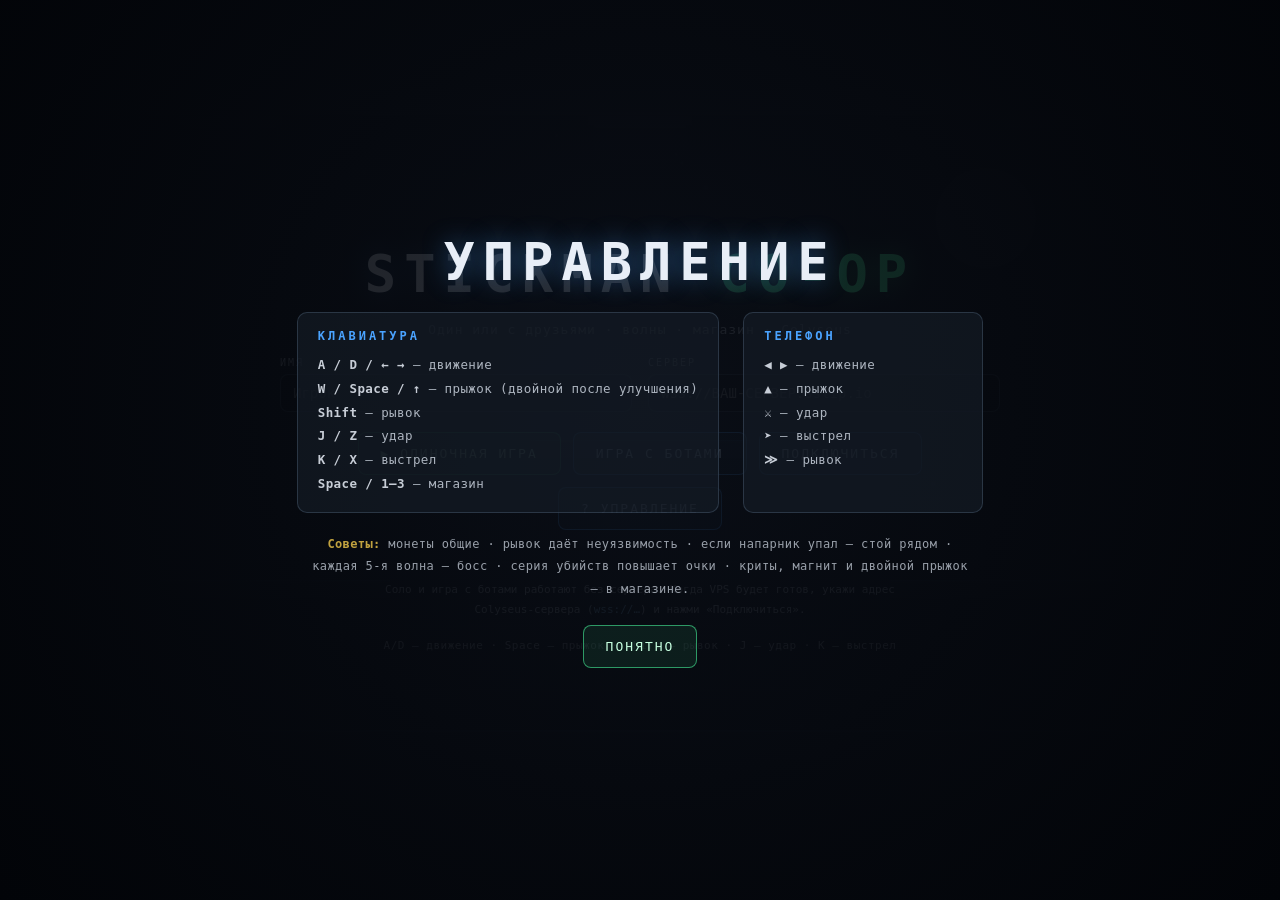
==== client/index.html @ 517a7484 "Solo mode, pause, player-count scaling, bot revive, bugfixes" ====
<!DOCTYPE html>
<html lang="ru">
<head>
<meta charset="utf-8">
<meta name="viewport" content="width=device-width,initial-scale=1,maximum-scale=1,user-scalable=no">
<title>STICKMAN CO-OP · ROGUELIKE</title>
<link rel="icon" href="icon.svg" type="image/svg+xml">
<link rel="stylesheet" href="css/style.css">
</head>
<body>
<canvas id="game"></canvas>

<div id="hud" class="hidden">
  <div class="hud-left">
    <div id="playersHud"></div>
    <div id="levelRow">
      <span class="lvl">LV <b id="lvlNum">1</b></span>
      <div class="xpbar"><i id="xpFill"></i></div>
      <span id="xpNum">0/30</span>
    </div>
  </div>

  <div id="centerHud">
    <div id="waveLbl">ВОЛНА 1</div>
    <div id="comboLbl"></div>
    <div id="enemyLbl">ВРАГОВ 0</div>
  </div>

  <div id="rightHud">
    <div id="coinLbl">◆ 0</div>
    <div id="scoreLbl">★ 0</div>
    <div class="hud-row">
      <button id="pauseBtn" class="hud-btn" type="button" style="display:none" title="Пауза (Esc)">II</button>
      <button id="muteBtn" class="hud-btn" type="button" title="Звук (M)">🔊</button>
      <button id="btnLeave" class="hud-btn" type="button">В МЕНЮ</button>
    </div>
  </div>
</div>

<div id="bossBar" class="hidden">
  <div id="bossLabel">БОСС</div>
  <div class="bossbar"><i id="bossHp"></i></div>
</div>

<div id="menu" class="overlay show">
  <div class="menu-box">
    <h1>STICKMAN <span>CO-OP</span></h1>
    <p class="sub">Один или с друзьями · волны · магазин · Colyseus</p>

    <div class="fields">
      <label>ИМЯ
        <input id="nameInput" maxlength="14" placeholder="Игрок" autocomplete="off">
      </label>
      <label>СЕРВЕР
        <input id="serverInput" placeholder="wss://ВАШ-СЕРВЕР.sslip.io" autocomplete="off" spellcheck="false">
      </label>
    </div>

    <div class="buttons">
      <button id="btnSolo" class="primary" type="button">▶ ОДИНОЧНАЯ ИГРА</button>
      <button id="btnDemo" class="alt" type="button">ИГРА С БОТАМИ</button>
      <button id="btnConnect" class="alt" type="button">ПОДКЛЮЧИТЬСЯ</button>
      <button id="btnHelp" class="alt" type="button">? УПРАВЛЕНИЕ</button>
    </div>

    <div id="menuStatus"></div>

    <div class="note">
      Соло и игра с ботами работают без сервера. Когда VPS будет готов,
      укажи адрес Colyseus-сервера (<b>wss://…</b>) и нажми «Подключиться».
    </div>

    <div class="keys">A/D — движение · Space — прыжок · Shift — рывок · J — удар · K — выстрел</div>
  </div>
</div>

<div id="shop" class="overlay">
  <div class="menu-box">
    <h1>МАГАЗИН</h1>
    <p class="sub">Улучшения между волнами. Монеты общие — тратьте с умом.</p>
    <div id="shopCoins">◆ 0</div>
    <div class="shop-grid" id="shopOffers"></div>
    <div id="shopStatus"></div>
    <div class="buttons">
      <button id="btnShopReady" class="primary" type="button">ГОТОВ [ПРОБЕЛ]</button>
    </div>
  </div>
</div>

<div id="tutorial" class="overlay">
  <div class="menu-box">
    <h1>УПРАВЛЕНИЕ</h1>
    <div class="tut-body">
      <div class="tut-col">
        <h3>КЛАВИАТУРА</h3>
        <div class="row"><b>A / D / ← →</b> — движение</div>
        <div class="row"><b>W / Space / ↑</b> — прыжок (двойной после улучшения)</div>
        <div class="row"><b>Shift</b> — рывок</div>
        <div class="row"><b>J / Z</b> — удар</div>
        <div class="row"><b>K / X</b> — выстрел</div>
        <div class="row"><b>Space / 1–3</b> — магазин</div>
      </div>
      <div class="tut-col">
        <h3>ТЕЛЕФОН</h3>
        <div class="row"><b>◀ ▶</b> — движение</div>
        <div class="row"><b>▲</b> — прыжок</div>
        <div class="row"><b>⚔</b> — удар</div>
        <div class="row"><b>➤</b> — выстрел</div>
        <div class="row"><b>≫</b> — рывок</div>
      </div>
    </div>
    <div class="tut-tips">
      <b>Советы:</b> монеты общие · рывок даёт неуязвимость · если напарник упал — стой рядом ·
      каждая 5-я волна — босс · серия убийств повышает очки · криты, магнит и двойной прыжок — в магазине.
    </div>
    <div class="buttons"><button id="btnTutorialOk" class="primary" type="button">ПОНЯТНО</button></div>
  </div>
</div>

<div id="pause" class="overlay">
  <div class="menu-box">
    <h1>ПАУЗА</h1>
    <p class="sub">Игра приостановлена.</p>
    <div class="buttons">
      <button id="btnResume" class="primary" type="button">ПРОДОЛЖИТЬ</button>
      <button id="btnPauseMenu" class="alt" type="button">В МЕНЮ</button>
    </div>
  </div>
</div>

<div id="gameover" class="overlay">
  <div class="menu-box">
    <h1>ЗАБЕГ ОКОНЧЕН</h1>
    <div id="goStats"></div>
    <div class="buttons">
      <button id="btnRestart" class="primary" type="button">ЗАНОВО</button>
      <button id="btnGoMenu" class="alt" type="button">В МЕНЮ</button>
    </div>
  </div>
</div>

<div id="touchControls" class="hidden">
  <div class="tc-left">
    <button class="tc-btn tc-jump" data-act="jump" type="button"><span class="tc-icon">▲</span></button>
    <div class="tc-move">
      <button class="tc-btn" data-act="left" type="button"><span class="tc-icon">◀</span></button>
      <button class="tc-btn" data-act="right" type="button"><span class="tc-icon">▶</span></button>
    </div>
  </div>
  <div class="tc-right">
    <button class="tc-btn tc-atk" data-act="attack" type="button"><span class="tc-icon">⚔</span><span class="tc-label">УДАР</span></button>
    <button class="tc-btn tc-shoot" data-act="shoot" type="button"><span class="tc-icon">➤</span><span class="tc-label">ВЫСТРЕЛ</span></button>
    <button class="tc-btn tc-dash" data-act="dash" type="button"><span class="tc-icon">≫</span><span class="tc-label">РЫВОК</span></button>
  </div>
</div>

<script src="vendor/colyseus.js"></script>
<script src="js/config.js"></script>
<script type="module" src="js/main.js"></script>
</body>
</html>
---- client/css/style.css ----
* { margin: 0; padding: 0; box-sizing: border-box; }

html, body {
  width: 100%;
  height: 100%;
  overflow: hidden;
  background: #05070b;
  font-family: ui-monospace, SFMono-Regular, Menlo, Consolas, monospace;
  color: #c9d1dc;
  user-select: none;
  -webkit-user-select: none;
  -webkit-touch-callout: none;
}

#game {
  position: fixed;
  inset: 0;
  display: block;
  width: 100%;
  height: 100%;
  touch-action: none;
}

.hidden { display: none !important; }

/* ---------- overlays ---------- */

.overlay {
  position: fixed;
  inset: 0;
  display: flex;
  align-items: center;
  justify-content: center;
  padding: 24px;
  background: radial-gradient(circle at 50% 45%, rgba(10, 14, 22, .84), rgba(2, 4, 8, .96));
  opacity: 0;
  pointer-events: none;
  transition: opacity .25s ease;
  z-index: 50;
  overflow-y: auto;
}
.overlay.show { opacity: 1; pointer-events: auto; }

.menu-box {
  width: min(720px, 100%);
  display: flex;
  flex-direction: column;
  align-items: center;
  gap: 16px;
  text-align: center;
  padding: 10px 0;
}

h1 {
  font-size: clamp(28px, 5vw, 52px);
  letter-spacing: 8px;
  color: #e8eef7;
  text-shadow: 0 0 26px rgba(74, 163, 255, .45);
  font-weight: 800;
}
h1 span { color: #4affa0; text-shadow: 0 0 26px rgba(74, 255, 160, .5); }

.sub {
  font-size: 13px;
  letter-spacing: 1px;
  opacity: .65;
  line-height: 1.6;
}

.fields {
  display: flex;
  gap: 16px;
  flex-wrap: wrap;
  justify-content: center;
  width: 100%;
}
.fields label {
  display: flex;
  flex-direction: column;
  gap: 6px;
  align-items: flex-start;
  font-size: 10px;
  letter-spacing: 2px;
  opacity: .7;
  flex: 1;
  min-width: 220px;
}
.fields input {
  width: 100%;
  background: rgba(0, 0, 0, .5);
  border: 1px solid rgba(120, 150, 180, .35);
  border-radius: 8px;
  color: #e8eef7;
  font-family: inherit;
  font-size: 14px;
  padding: 10px 12px;
  outline: none;
}
.fields input:focus {
  border-color: rgba(74, 163, 255, .7);
  box-shadow: 0 0 14px rgba(74, 163, 255, .2);
}

.buttons {
  display: flex;
  gap: 12px;
  flex-wrap: wrap;
  justify-content: center;
  margin-top: 4px;
}

button {
  font-family: inherit;
  font-size: 13px;
  letter-spacing: 2px;
  text-transform: uppercase;
  padding: 13px 22px;
  border-radius: 8px;
  cursor: pointer;
  transition: .18s;
  color: #c6ffe0;
  background: rgba(74, 255, 160, .08);
  border: 1px solid rgba(74, 255, 160, .55);
}
button:hover {
  background: rgba(74, 255, 160, .18);
  box-shadow: 0 0 22px rgba(74, 255, 160, .3);
}
button.alt {
  color: #cfe6ff;
  border-color: rgba(74, 163, 255, .55);
  background: rgba(74, 163, 255, .08);
}
button.alt:hover {
  background: rgba(74, 163, 255, .18);
  box-shadow: 0 0 22px rgba(74, 163, 255, .3);
}

#menuStatus {
  min-height: 18px;
  font-size: 12px;
  letter-spacing: .5px;
  line-height: 1.6;
  opacity: .85;
}
#menuStatus.err { color: #ff8a8a; }
#menuStatus.warn { color: #ffd54f; }
#menuStatus.ok { color: #4affa0; }

.note {
  font-size: 11px;
  line-height: 1.8;
  opacity: .55;
  max-width: 560px;
}
.note b { color: #8fd0ff; font-weight: 400; }

.keys {
  font-size: 11px;
  letter-spacing: .5px;
  opacity: .5;
  line-height: 1.8;
  max-width: 560px;
}

/* ---------- HUD ---------- */

#hud {
  position: fixed;
  top: 0;
  left: 0;
  right: 0;
  display: flex;
  justify-content: space-between;
  align-items: flex-start;
  gap: 12px;
  padding: 12px 16px;
  z-index: 30;
  pointer-events: none;
  text-shadow: 0 0 10px rgba(0, 0, 0, .9);
}

#playersHud {
  display: flex;
  flex-direction: column;
  gap: 4px;
  max-width: 360px;
  max-height: 46vh;
  overflow: hidden;
}

.prow {
  display: flex;
  align-items: center;
  gap: 8px;
  padding: 4px 8px;
  border-radius: 6px;
  background: rgba(10, 15, 22, .62);
  border: 1px solid rgba(120, 150, 180, .18);
  backdrop-filter: blur(4px);
  -webkit-backdrop-filter: blur(4px);
  font-size: 11px;
  min-width: 220px;
}
.prow.dead { opacity: .45; }

.pdot { width: 8px; height: 8px; border-radius: 50%; flex: 0 0 8px; }
.pinfo { flex: 1; min-width: 0; }
.pname {
  display: flex;
  align-items: center;
  gap: 6px;
  font-size: 10px;
  letter-spacing: .5px;
  color: #dce8f5;
  white-space: nowrap;
  overflow: hidden;
  text-overflow: ellipsis;
}
.ptag { font-size: 8px; letter-spacing: 1px; color: #4affa0; opacity: .9; }
.prow.dead .ptag { color: #ff7a7a; }

.pbar {
  height: 4px;
  border-radius: 2px;
  background: rgba(255, 255, 255, .08);
  overflow: hidden;
  margin-top: 3px;
}
.pbar i {
  display: block;
  height: 100%;
  width: 100%;
  transition: width .08s linear;
}

.php { font-size: 9px; opacity: .65; min-width: 48px; text-align: right; }

#centerHud { text-align: center; padding-top: 2px; }
#waveLbl { font-size: 13px; letter-spacing: 3px; opacity: .85; }
#enemyLbl {
  font-size: 10px;
  letter-spacing: 2px;
  color: #ff8a8a;
  opacity: .85;
  min-height: 13px;
}

#rightHud {
  text-align: right;
  display: flex;
  flex-direction: column;
  gap: 6px;
  align-items: flex-end;
}
.hud-row { display: flex; gap: 6px; align-items: center; margin-top: 2px; }
#scoreLbl { font-size: 12px; letter-spacing: 1px; opacity: .9; color: #ffd54f; }

.hud-btn {
  pointer-events: auto;
  font-size: 10px;
  letter-spacing: 1px;
  padding: 6px 10px;
  border-radius: 6px;
  background: rgba(20, 28, 38, .65);
  border: 1px solid rgba(120, 150, 180, .3);
  color: #c9d1dc;
}
.hud-btn:hover { border-color: rgba(74, 163, 255, .6); color: #fff; }

/* ---------- game over ---------- */

#gameover {
  background: radial-gradient(circle at 50% 45%, rgba(30, 8, 12, .9), rgba(2, 3, 4, .97));
}
#gameover h1 {
  color: #ffb4b4;
  text-shadow: 0 0 26px rgba(255, 80, 80, .5);
}

#goStats {
  display: flex;
  flex-direction: column;
  gap: 8px;
  min-width: 280px;
  padding: 16px 22px;
  background: rgba(15, 22, 32, .8);
  border: 1px solid rgba(120, 150, 180, .3);
  border-radius: 10px;
}
.go-row {
  display: flex;
  justify-content: space-between;
  gap: 30px;
  font-size: 13px;
  letter-spacing: 1px;
}
.go-row span { opacity: .65; }
.go-row b { color: #e8eef7; }

/* ---------- HUD v2 (как в предыдущей версии) ---------- */

.hud-left {
  display: flex;
  flex-direction: column;
  gap: 6px;
  max-width: 360px;
}

#levelRow {
  display: flex;
  align-items: center;
  gap: 8px;
  font-size: 10px;
  letter-spacing: 1px;
  opacity: .8;
  padding: 2px 8px;
}
#levelRow .lvl { opacity: .65; }
#levelRow b { color: #e8eef7; font-weight: 400; }
.xpbar {
  width: 130px;
  height: 6px;
  border-radius: 3px;
  background: rgba(255, 255, 255, .08);
  overflow: hidden;
  border: 1px solid rgba(160, 180, 200, .16);
}
#xpFill {
  display: block;
  height: 100%;
  width: 0;
  background: linear-gradient(90deg, #7a5bcc, #b79cff);
  box-shadow: 0 0 10px rgba(183, 156, 255, .4);
  transition: width .12s linear;
}
#xpNum { font-size: 9px; opacity: .6; }

#comboLbl {
  font-size: 12px;
  letter-spacing: 2px;
  color: #ffd54f;
  min-height: 14px;
  text-shadow: 0 0 12px rgba(255, 213, 79, .5);
}
#coinLbl { font-size: 12px; color: #e8c15a; letter-spacing: 1px; }
#scoreLbl { font-size: 12px; color: #e8eef7; letter-spacing: 1px; opacity: .9; }

.prow.downed { opacity: .65; }
.prow.downed .ptag { color: #ffd54f; }

#bossBar {
  position: fixed;
  top: 96px;
  left: 50%;
  transform: translateX(-50%);
  width: min(500px, 80vw);
  text-align: center;
  pointer-events: none;
  z-index: 45;
}
#bossLabel {
  font-size: 12px;
  letter-spacing: 5px;
  color: #ff6b6b;
  margin-bottom: 5px;
  text-shadow: 0 0 12px rgba(255, 80, 80, .9);
  font-weight: bold;
}
.bossbar {
  width: 100%;
  height: 14px;
  border-radius: 3px;
  border: 1px solid rgba(255, 80, 80, .5);
  background: rgba(0, 0, 0, .6);
  overflow: hidden;
}
#bossHp {
  display: block;
  height: 100%;
  width: 100%;
  background: linear-gradient(90deg, #8b1a1a, #ff3030);
  box-shadow: 0 0 15px rgba(255, 50, 50, .6);
  transition: width .12s linear;
}

/* ---------- shop ---------- */

#shopCoins {
  font-size: 24px;
  color: #e8c15a;
  letter-spacing: 2px;
  margin: 2px 0;
  font-weight: bold;
}
.shop-grid {
  display: flex;
  gap: 14px;
  flex-wrap: wrap;
  justify-content: center;
  margin: 8px 0;
  max-width: 900px;
}
.shop-card {
  width: 230px;
  padding: 14px;
  border-radius: 10px;
  background: rgba(20, 28, 38, .85);
  border: 1px solid rgba(120, 150, 180, .3);
  display: flex;
  flex-direction: column;
  gap: 6px;
  align-items: center;
  transition: .18s;
}
.shop-card.rarity-common { border-color: rgba(170, 170, 170, .4); }
.shop-card.rarity-uncommon { border-color: rgba(74, 255, 160, .55); box-shadow: 0 0 16px rgba(74, 255, 160, .15); }
.shop-card.rarity-rare { border-color: rgba(74, 163, 255, .65); box-shadow: 0 0 20px rgba(74, 163, 255, .22); }
.shop-card.rarity-legendary { border-color: rgba(255, 213, 79, .75); box-shadow: 0 0 26px rgba(255, 213, 79, .3); }
.shop-card.purchased { opacity: .5; }
.shop-card .srarity { font-size: 9px; letter-spacing: 3px; font-weight: bold; text-transform: uppercase; }
.shop-card .sname { font-size: 14px; letter-spacing: 1px; color: #e8eef7; font-weight: bold; text-align: center; }
.shop-card .slevel { font-size: 10px; letter-spacing: 2px; opacity: .55; }
.shop-card .scost { font-size: 16px; color: #e8c15a; font-weight: bold; letter-spacing: 1px; }
.shop-card .scost.affordable { color: #f0d27a; text-shadow: 0 0 10px rgba(240, 210, 122, .5); }
.shop-card button {
  width: 100%;
  padding: 8px 10px;
  font-size: 10px;
  letter-spacing: 2px;
  margin-top: 4px;
  border-radius: 6px;
}
.shop-card button:disabled { opacity: .4; cursor: not-allowed; box-shadow: none; }
#shopStatus { font-size: 12px; opacity: .75; letter-spacing: .5px; min-height: 18px; }
#shopStatus.ok { color: #4affa0; }

/* ---------- tutorial ---------- */

.tut-body {
  display: flex;
  gap: 24px;
  flex-wrap: wrap;
  justify-content: center;
  max-width: 760px;
  margin-top: 4px;
}
.tut-col {
  background: rgba(20, 28, 38, .7);
  border: 1px solid rgba(120, 150, 180, .25);
  border-radius: 10px;
  padding: 16px 20px;
  min-width: 240px;
  text-align: left;
}
.tut-col h3 {
  font-size: 12px;
  letter-spacing: 3px;
  color: #4aa3ff;
  margin-bottom: 10px;
  font-weight: bold;
}
.tut-col .row {
  font-size: 12.5px;
  line-height: 1.9;
  letter-spacing: .4px;
  opacity: .85;
}
.tut-col .row b { color: #e8eef7; font-weight: 600; }
.tut-tips {
  font-size: 12px;
  line-height: 1.9;
  opacity: .75;
  max-width: 660px;
  margin: 4px 0;
  letter-spacing: .4px;
}
.tut-tips b { color: #ffd54f; }

/* ---------- result ---------- */

.go-row.best {
  border-top: 1px solid rgba(120, 150, 180, .3);
  padding-top: 10px;
  margin-top: 8px;
}
.go-row.best b { color: #ffd54f; }

/* ---------- touch controls ---------- */

#touchControls {
  position: fixed;
  inset: 0;
  pointer-events: none;
  z-index: 40;
}
#touchControls .tc-left,
#touchControls .tc-right {
  position: absolute;
  bottom: clamp(14px, 3vmin, 28px);
  display: flex;
  flex-direction: column;
  gap: 10px;
  align-items: center;
}
#touchControls .tc-left { left: clamp(14px, 3vmin, 28px); }
#touchControls .tc-right {
  right: clamp(14px, 3vmin, 28px);
  flex-direction: row;
  align-items: flex-end;
}
.tc-move { display: flex; gap: 10px; }
.tc-btn {
  pointer-events: auto;
  width: clamp(60px, 11vmin, 78px);
  height: clamp(60px, 11vmin, 78px);
  border-radius: 50%;
  border: 2px solid rgba(160, 200, 240, .5);
  background: rgba(20, 28, 38, .6);
  color: #d8ecff;
  font-family: inherit;
  display: flex;
  flex-direction: column;
  align-items: center;
  justify-content: center;
  gap: 1px;
  cursor: pointer;
  user-select: none;
  -webkit-user-select: none;
  -webkit-tap-highlight-color: transparent;
  touch-action: none;
  -webkit-touch-callout: none;
  backdrop-filter: blur(6px);
  -webkit-backdrop-filter: blur(6px);
  transition: transform .06s ease, background .08s ease, border-color .08s ease;
  box-shadow: 0 2px 10px rgba(0, 0, 0, .4);
}
.tc-btn .tc-icon { font-size: clamp(18px, 3.6vmin, 26px); line-height: 1; }
.tc-btn .tc-label { font-size: clamp(7px, 1.3vmin, 9px); letter-spacing: 1px; opacity: .75; }
.tc-btn:active, .tc-btn.pressed {
  background: rgba(74, 163, 255, .4);
  border-color: rgba(140, 200, 255, .95);
  transform: scale(.9);
}
.tc-jump { border-color: rgba(74, 255, 160, .6); color: #c6ffe0; }
.tc-jump:active, .tc-jump.pressed { background: rgba(74, 255, 160, .4); }
.tc-atk { border-color: rgba(255, 120, 120, .55); color: #ffd0d0; }
.tc-atk:active, .tc-atk.pressed { background: rgba(255, 80, 80, .35); }
.tc-shoot { border-color: rgba(180, 150, 255, .55); color: #e0d0ff; }
.tc-shoot:active, .tc-shoot.pressed { background: rgba(160, 130, 255, .35); }
.tc-dash { border-color: rgba(255, 220, 120, .55); color: #fff0c0; }
.tc-dash:active, .tc-dash.pressed { background: rgba(255, 200, 80, .35); }

/* ---------- mobile ---------- */

@media (max-width: 640px) {
  h1 { letter-spacing: 4px; }
  .fields { flex-direction: column; }
  .fields label { min-width: 0; }
  #playersHud { max-width: 48vw; }
  .prow { min-width: 0; font-size: 10px; }
  .php { display: none; }
  .keys { display: none; }
}
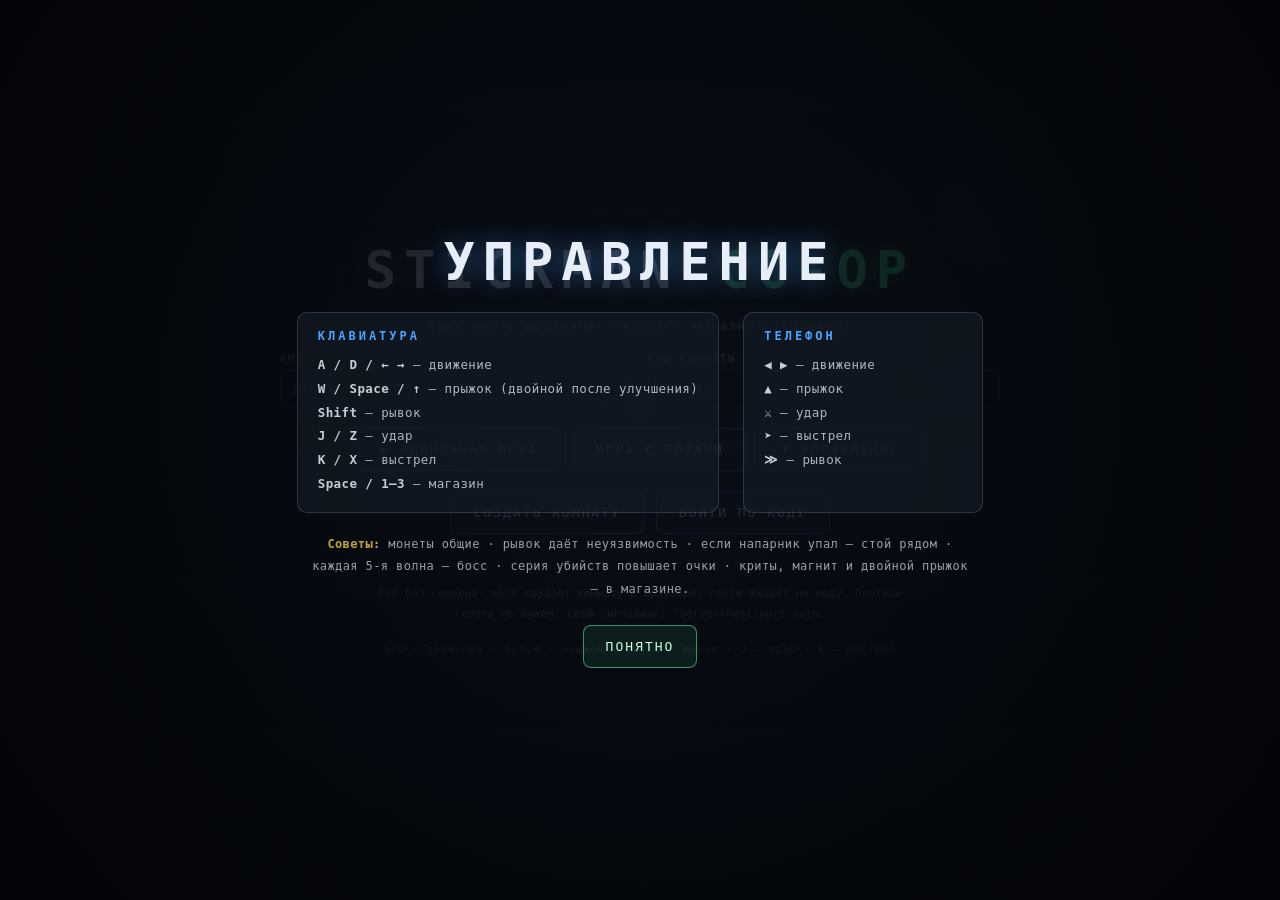
==== commit 55dc0b70: "P2P co-op without server: rooms, host-authoritative snapshots, solo/pause" ====
--- a/client/index.html
+++ b/client/index.html
@@ -51,26 +51,48 @@
       <label>ИМЯ
         <input id="nameInput" maxlength="14" placeholder="Игрок" autocomplete="off">
       </label>
-      <label>СЕРВЕР
-        <input id="serverInput" placeholder="wss://ВАШ-СЕРВЕР.sslip.io" autocomplete="off" spellcheck="false">
+      <label>КОД КОМНАТЫ
+        <input id="codeInput" placeholder="XXXXXX" maxlength="6" autocomplete="off" spellcheck="false" style="text-transform:uppercase">
       </label>
     </div>
 
     <div class="buttons">
       <button id="btnSolo" class="primary" type="button">▶ ОДИНОЧНАЯ ИГРА</button>
       <button id="btnDemo" class="alt" type="button">ИГРА С БОТАМИ</button>
-      <button id="btnConnect" class="alt" type="button">ПОДКЛЮЧИТЬСЯ</button>
       <button id="btnHelp" class="alt" type="button">? УПРАВЛЕНИЕ</button>
+    </div>
+
+    <div class="buttons">
+      <button id="btnCreate" class="alt" type="button">СОЗДАТЬ КОМНАТУ</button>
+      <button id="btnJoin" class="alt" type="button">ВОЙТИ ПО КОДУ</button>
     </div>
 
     <div id="menuStatus"></div>
 
     <div class="note">
-      Соло и игра с ботами работают без сервера. Когда VPS будет готов,
-      укажи адрес Colyseus-сервера (<b>wss://…</b>) и нажми «Подключиться».
+      P2P без сервера: хост создаёт комнату в браузере, гости входят по коду.
+      Платный сервер не нужен. Свой сигналинг: <b>?server=host:port:path</b>.
     </div>
 
     <div class="keys">A/D — движение · Space — прыжок · Shift — рывок · J — удар · K — выстрел</div>
+  </div>
+</div>
+
+<div id="lobby" class="overlay">
+  <div class="menu-box">
+    <h1>КОМНАТА</h1>
+    <p class="sub">Передай другу код или ссылку:</p>
+    <div class="code" id="roomCode">------</div>
+    <div class="buttons">
+      <button id="btnCopyCode" class="alt" type="button">КОПИРОВАТЬ КОД</button>
+      <button id="btnCopyLink" class="alt" type="button">КОПИРОВАТЬ ССЫЛКУ</button>
+    </div>
+    <div id="lobbyPlayers" class="lobby-players"></div>
+    <div id="lobbyStatus"></div>
+    <div class="buttons">
+      <button id="btnStart" class="primary" type="button">НАЧАТЬ</button>
+      <button id="btnLobbyLeave" class="alt" type="button">ВЫЙТИ</button>
+    </div>
   </div>
 </div>
 
@@ -154,7 +176,7 @@
   </div>
 </div>
 
-<script src="vendor/colyseus.js"></script>
+<script src="vendor/peerjs.min.js"></script>
 <script src="js/config.js"></script>
 <script type="module" src="js/main.js"></script>
 </body>
--- a/client/css/style.css
+++ b/client/css/style.css
@@ -384,6 +384,40 @@
   transition: width .12s linear;
 }
 
+/* ---------- lobby / p2p ---------- */
+
+.code {
+  font-size: 30px;
+  font-weight: bold;
+  letter-spacing: 8px;
+  color: #ffd54f;
+  user-select: all;
+  font-family: ui-monospace, monospace;
+}
+.lobby-players {
+  display: flex;
+  flex-direction: column;
+  gap: 6px;
+  width: 100%;
+  max-width: 420px;
+  min-width: 280px;
+}
+.lobby-player {
+  display: flex;
+  align-items: center;
+  gap: 8px;
+  padding: 6px 10px;
+  border-radius: 7px;
+  background: rgba(20, 28, 38, .7);
+  border: 1px solid rgba(120, 150, 180, .25);
+  font-size: 12px;
+  letter-spacing: .5px;
+  text-align: left;
+}
+.lobby-player b { font-weight: 400; color: #e8eef7; }
+#lobbyStatus { font-size: 12px; opacity: .75; min-height: 18px; letter-spacing: .5px; }
+#lobbyStatus.warn { color: #ffd54f; opacity: 1; }
+
 /* ---------- shop ---------- */
 
 #shopCoins {
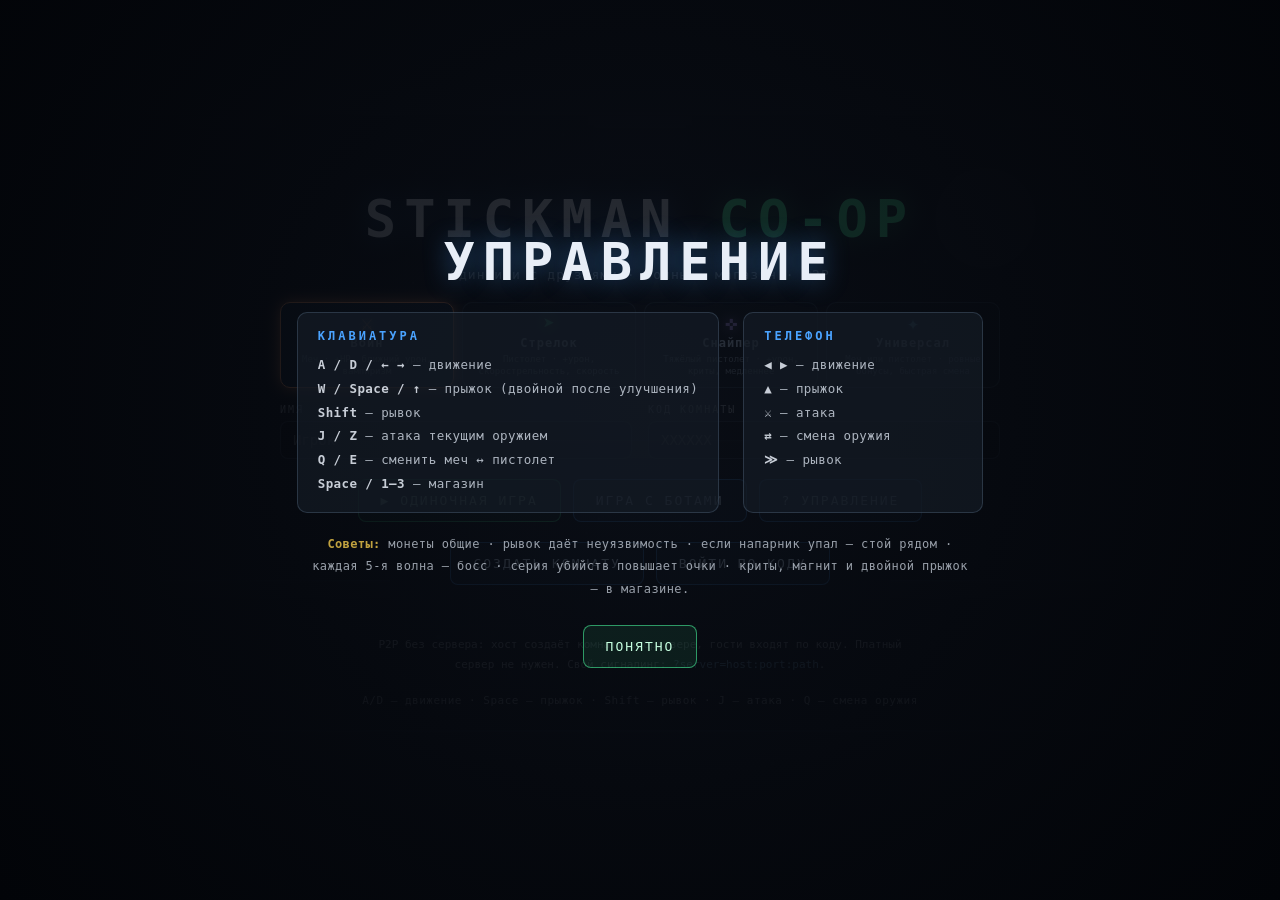
==== commit aad81494: "Add class selection and single-weapon combat with Q swap" ====
--- a/client/index.html
+++ b/client/index.html
@@ -22,6 +22,7 @@
 
   <div id="centerHud">
     <div id="waveLbl">ВОЛНА 1</div>
+    <div id="weaponLbl">⚔ МЕЧ · Q</div>
     <div id="comboLbl"></div>
     <div id="enemyLbl">ВРАГОВ 0</div>
   </div>
@@ -45,7 +46,9 @@
 <div id="menu" class="overlay show">
   <div class="menu-box">
     <h1>STICKMAN <span>CO-OP</span></h1>
-    <p class="sub">Один или с друзьями · волны · магазин · Colyseus</p>
+    <p class="sub">Один или с друзьями · волны · магазин · P2P</p>
+
+    <div class="class-picker" id="classPicker"></div>
 
     <div class="fields">
       <label>ИМЯ
@@ -74,7 +77,7 @@
       Платный сервер не нужен. Свой сигналинг: <b>?server=host:port:path</b>.
     </div>
 
-    <div class="keys">A/D — движение · Space — прыжок · Shift — рывок · J — удар · K — выстрел</div>
+    <div class="keys">A/D — движение · Space — прыжок · Shift — рывок · J — атака · Q — смена оружия</div>
   </div>
 </div>
 
@@ -118,16 +121,16 @@
         <div class="row"><b>A / D / ← →</b> — движение</div>
         <div class="row"><b>W / Space / ↑</b> — прыжок (двойной после улучшения)</div>
         <div class="row"><b>Shift</b> — рывок</div>
-        <div class="row"><b>J / Z</b> — удар</div>
-        <div class="row"><b>K / X</b> — выстрел</div>
+        <div class="row"><b>J / Z</b> — атака текущим оружием</div>
+        <div class="row"><b>Q / E</b> — сменить меч ↔ пистолет</div>
         <div class="row"><b>Space / 1–3</b> — магазин</div>
       </div>
       <div class="tut-col">
         <h3>ТЕЛЕФОН</h3>
         <div class="row"><b>◀ ▶</b> — движение</div>
         <div class="row"><b>▲</b> — прыжок</div>
-        <div class="row"><b>⚔</b> — удар</div>
-        <div class="row"><b>➤</b> — выстрел</div>
+        <div class="row"><b>⚔</b> — атака</div>
+        <div class="row"><b>⇄</b> — смена оружия</div>
         <div class="row"><b>≫</b> — рывок</div>
       </div>
     </div>
@@ -170,8 +173,8 @@
     </div>
   </div>
   <div class="tc-right">
-    <button class="tc-btn tc-atk" data-act="attack" type="button"><span class="tc-icon">⚔</span><span class="tc-label">УДАР</span></button>
-    <button class="tc-btn tc-shoot" data-act="shoot" type="button"><span class="tc-icon">➤</span><span class="tc-label">ВЫСТРЕЛ</span></button>
+    <button class="tc-btn tc-atk" data-act="attack" type="button"><span class="tc-icon">⚔</span><span class="tc-label">АТАКА</span></button>
+    <button class="tc-btn tc-swap" data-act="swap" type="button"><span class="tc-icon">⇄</span><span class="tc-label">ОРУЖИЕ</span></button>
     <button class="tc-btn tc-dash" data-act="dash" type="button"><span class="tc-icon">≫</span><span class="tc-label">РЫВОК</span></button>
   </div>
 </div>
--- a/client/css/style.css
+++ b/client/css/style.css
@@ -66,6 +66,60 @@
   opacity: .65;
   line-height: 1.6;
 }
+
+/* ---------- class picker ---------- */
+
+.class-picker {
+  display: grid;
+  grid-template-columns: repeat(4, minmax(0, 1fr));
+  gap: 8px;
+  width: 100%;
+}
+.class-card {
+  display: flex;
+  flex-direction: column;
+  align-items: center;
+  gap: 3px;
+  padding: 10px 8px;
+  border-radius: 10px;
+  cursor: pointer;
+  text-transform: none;
+  letter-spacing: 0;
+  font-size: 12px;
+  color: #cfe6ff;
+  background: rgba(10, 18, 26, .65);
+  border: 1px solid rgba(120, 150, 180, .28);
+  transition: .18s;
+}
+.class-card:hover {
+  background: rgba(74, 163, 255, .12);
+  border-color: rgba(140, 180, 220, .6);
+  box-shadow: none;
+}
+.class-card.selected {
+  border-color: var(--cls-color, #4aa3ff);
+  background: rgba(74, 163, 255, .14);
+  box-shadow: 0 0 16px -2px var(--cls-color, #4aa3ff);
+}
+.class-card .cc-icon {
+  font-size: 20px;
+  line-height: 1;
+  color: var(--cls-color, #8fd0ff);
+  text-shadow: 0 0 12px currentColor;
+}
+.class-card .cc-name {
+  font-size: 12px;
+  font-weight: 700;
+  letter-spacing: 1px;
+}
+.class-card .cc-desc {
+  font-size: 9px;
+  line-height: 1.35;
+  opacity: .62;
+  min-height: 24px;
+}
+
+.lobby-class { margin-left: auto; font-size: 10px; letter-spacing: 1px; white-space: nowrap; }
 
 .fields {
   display: flex;
@@ -238,6 +292,14 @@
 
 #centerHud { text-align: center; padding-top: 2px; }
 #waveLbl { font-size: 13px; letter-spacing: 3px; opacity: .85; }
+#weaponLbl {
+  font-size: 11px;
+  letter-spacing: 2px;
+  min-height: 14px;
+  color: #ffd54f;
+  opacity: .95;
+  text-shadow: 0 0 10px rgba(0, 0, 0, .9);
+}
 #enemyLbl {
   font-size: 10px;
   letter-spacing: 2px;
@@ -580,8 +642,8 @@
 .tc-jump:active, .tc-jump.pressed { background: rgba(74, 255, 160, .4); }
 .tc-atk { border-color: rgba(255, 120, 120, .55); color: #ffd0d0; }
 .tc-atk:active, .tc-atk.pressed { background: rgba(255, 80, 80, .35); }
-.tc-shoot { border-color: rgba(180, 150, 255, .55); color: #e0d0ff; }
-.tc-shoot:active, .tc-shoot.pressed { background: rgba(160, 130, 255, .35); }
+.tc-swap { border-color: rgba(120, 190, 255, .55); color: #d0eaff; }
+.tc-swap:active, .tc-swap.pressed { background: rgba(90, 160, 255, .35); }
 .tc-dash { border-color: rgba(255, 220, 120, .55); color: #fff0c0; }
 .tc-dash:active, .tc-dash.pressed { background: rgba(255, 200, 80, .35); }
 
@@ -589,6 +651,8 @@
 
 @media (max-width: 640px) {
   h1 { letter-spacing: 4px; }
+  .class-picker { grid-template-columns: repeat(2, minmax(0, 1fr)); }
+  .class-card .cc-desc { min-height: 0; }
   .fields { flex-direction: column; }
   .fields label { min-width: 0; }
   #playersHud { max-width: 48vw; }
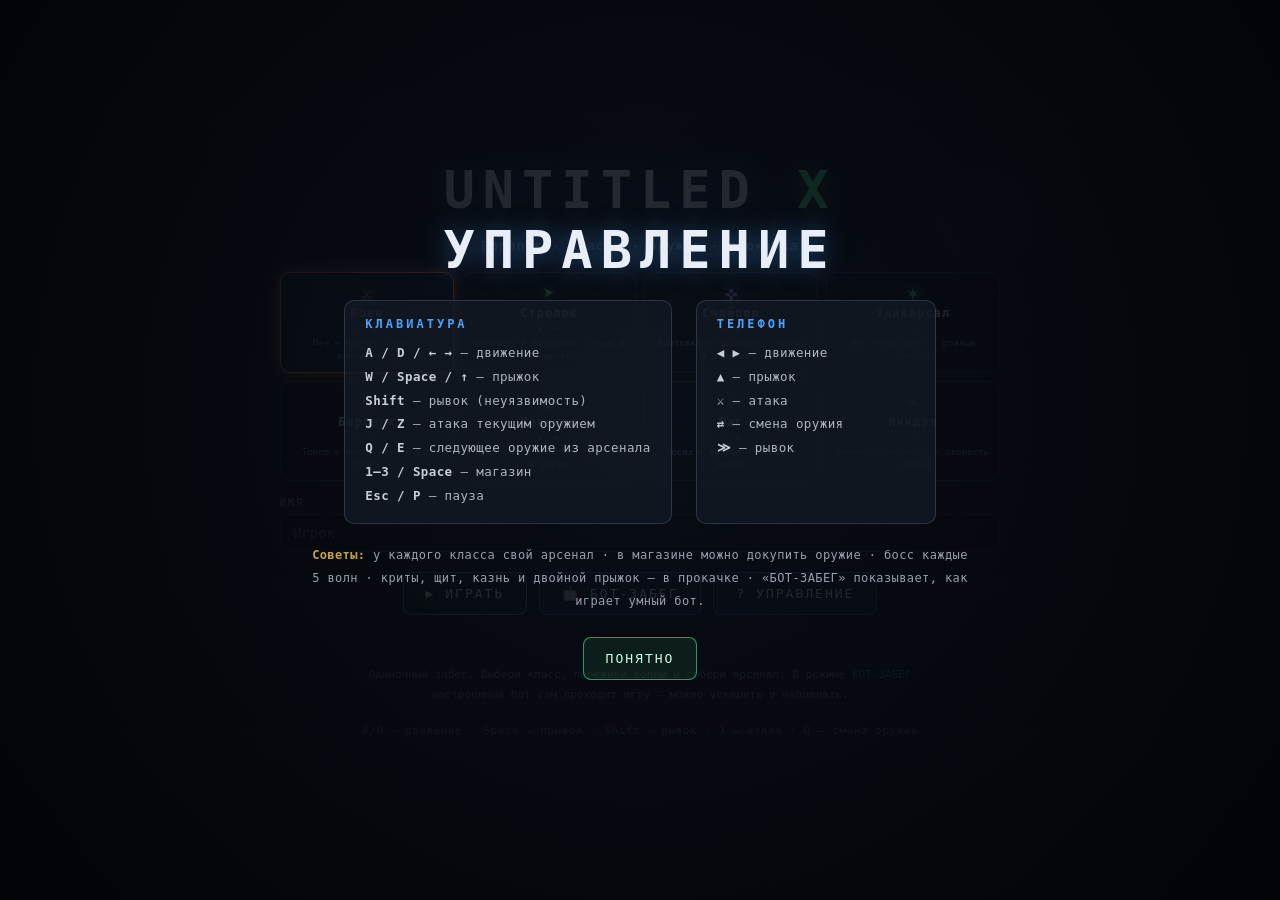
==== commit 7484d347: "Rebuild as Untitled X: solo roguelike, 8 classes, 7 weapons, smart bot" ====
--- a/client/index.html
+++ b/client/index.html
@@ -3,7 +3,7 @@
 <head>
 <meta charset="utf-8">
 <meta name="viewport" content="width=device-width,initial-scale=1,maximum-scale=1,user-scalable=no">
-<title>STICKMAN CO-OP · ROGUELIKE</title>
+<title>Untitled X</title>
 <link rel="icon" href="icon.svg" type="image/svg+xml">
 <link rel="stylesheet" href="css/style.css">
 </head>
@@ -11,27 +11,39 @@
 <canvas id="game"></canvas>
 
 <div id="hud" class="hidden">
-  <div class="hud-left">
-    <div id="playersHud"></div>
-    <div id="levelRow">
+  <div class="hud-card player-card">
+    <div class="pc-top">
+      <span id="classIcon" class="pc-class-icon">⚔</span>
+      <span id="playerName" class="pc-name">Игрок</span>
+      <span id="botBadge" class="bot-badge hidden">БОТ</span>
+      <span id="hpText" class="pc-hp">100/100</span>
+    </div>
+    <div class="hpbar"><i id="hpFill"></i></div>
+    <div id="shieldWrap" class="shieldbar hidden"><i id="shieldFill"></i></div>
+    <div class="pc-xp">
       <span class="lvl">LV <b id="lvlNum">1</b></span>
       <div class="xpbar"><i id="xpFill"></i></div>
       <span id="xpNum">0/30</span>
+    </div>
+    <div class="pc-weapon">
+      <span id="weaponIcon" class="pw-icon">⚔</span>
+      <span id="weaponLbl">МЕЧ</span>
+      <span id="swapHint" class="pw-hint">Q ⇄</span>
     </div>
   </div>
 
   <div id="centerHud">
     <div id="waveLbl">ВОЛНА 1</div>
-    <div id="weaponLbl">⚔ МЕЧ · Q</div>
+    <div id="enemyLbl">ВРАГОВ 0</div>
     <div id="comboLbl"></div>
-    <div id="enemyLbl">ВРАГОВ 0</div>
   </div>
 
-  <div id="rightHud">
-    <div id="coinLbl">◆ 0</div>
-    <div id="scoreLbl">★ 0</div>
+  <div class="hud-card right-card">
+    <div class="hud-stat"><span class="hs-icon">◆</span><b id="coinLbl">0</b></div>
+    <div class="hud-stat"><span class="hs-icon">★</span><b id="scoreLbl">0</b></div>
     <div class="hud-row">
-      <button id="pauseBtn" class="hud-btn" type="button" style="display:none" title="Пауза (Esc)">II</button>
+      <button id="speedBtn" class="hud-btn hidden" type="button" title="Скорость бота">×1</button>
+      <button id="pauseBtn" class="hud-btn" type="button" title="Пауза (Esc)">II</button>
       <button id="muteBtn" class="hud-btn" type="button" title="Звук (M)">🔊</button>
       <button id="btnLeave" class="hud-btn" type="button">В МЕНЮ</button>
     </div>
@@ -45,8 +57,8 @@
 
 <div id="menu" class="overlay show">
   <div class="menu-box">
-    <h1>STICKMAN <span>CO-OP</span></h1>
-    <p class="sub">Один или с друзьями · волны · магазин · P2P</p>
+    <h1>UNTITLED <span>X</span></h1>
+    <p class="sub">Рогалик · классы · оружие · прокачка</p>
 
     <div class="class-picker" id="classPicker"></div>
 
@@ -54,55 +66,29 @@
       <label>ИМЯ
         <input id="nameInput" maxlength="14" placeholder="Игрок" autocomplete="off">
       </label>
-      <label>КОД КОМНАТЫ
-        <input id="codeInput" placeholder="XXXXXX" maxlength="6" autocomplete="off" spellcheck="false" style="text-transform:uppercase">
-      </label>
     </div>
 
     <div class="buttons">
-      <button id="btnSolo" class="primary" type="button">▶ ОДИНОЧНАЯ ИГРА</button>
-      <button id="btnDemo" class="alt" type="button">ИГРА С БОТАМИ</button>
+      <button id="btnSolo" class="primary" type="button">▶ ИГРАТЬ</button>
+      <button id="btnBot" class="alt" type="button">🤖 БОТ-ЗАБЕГ</button>
       <button id="btnHelp" class="alt" type="button">? УПРАВЛЕНИЕ</button>
-    </div>
-
-    <div class="buttons">
-      <button id="btnCreate" class="alt" type="button">СОЗДАТЬ КОМНАТУ</button>
-      <button id="btnJoin" class="alt" type="button">ВОЙТИ ПО КОДУ</button>
     </div>
 
     <div id="menuStatus"></div>
 
     <div class="note">
-      P2P без сервера: хост создаёт комнату в браузере, гости входят по коду.
-      Платный сервер не нужен. Свой сигналинг: <b>?server=host:port:path</b>.
+      Одиночный забег. Выбери класс, переживи волны и собери арсенал.
+      В режиме <b>БОТ-ЗАБЕГ</b> настроенный бот сам проходит игру — можно ускорить и наблюдать.
     </div>
 
     <div class="keys">A/D — движение · Space — прыжок · Shift — рывок · J — атака · Q — смена оружия</div>
   </div>
 </div>
 
-<div id="lobby" class="overlay">
-  <div class="menu-box">
-    <h1>КОМНАТА</h1>
-    <p class="sub">Передай другу код или ссылку:</p>
-    <div class="code" id="roomCode">------</div>
-    <div class="buttons">
-      <button id="btnCopyCode" class="alt" type="button">КОПИРОВАТЬ КОД</button>
-      <button id="btnCopyLink" class="alt" type="button">КОПИРОВАТЬ ССЫЛКУ</button>
-    </div>
-    <div id="lobbyPlayers" class="lobby-players"></div>
-    <div id="lobbyStatus"></div>
-    <div class="buttons">
-      <button id="btnStart" class="primary" type="button">НАЧАТЬ</button>
-      <button id="btnLobbyLeave" class="alt" type="button">ВЫЙТИ</button>
-    </div>
-  </div>
-</div>
-
 <div id="shop" class="overlay">
   <div class="menu-box">
     <h1>МАГАЗИН</h1>
-    <p class="sub">Улучшения между волнами. Монеты общие — тратьте с умом.</p>
+    <p class="sub">Улучшения и новое оружие между волнами.</p>
     <div id="shopCoins">◆ 0</div>
     <div class="shop-grid" id="shopOffers"></div>
     <div id="shopStatus"></div>
@@ -119,11 +105,12 @@
       <div class="tut-col">
         <h3>КЛАВИАТУРА</h3>
         <div class="row"><b>A / D / ← →</b> — движение</div>
-        <div class="row"><b>W / Space / ↑</b> — прыжок (двойной после улучшения)</div>
-        <div class="row"><b>Shift</b> — рывок</div>
+        <div class="row"><b>W / Space / ↑</b> — прыжок</div>
+        <div class="row"><b>Shift</b> — рывок (неуязвимость)</div>
         <div class="row"><b>J / Z</b> — атака текущим оружием</div>
-        <div class="row"><b>Q / E</b> — сменить меч ↔ пистолет</div>
-        <div class="row"><b>Space / 1–3</b> — магазин</div>
+        <div class="row"><b>Q / E</b> — следующее оружие из арсенала</div>
+        <div class="row"><b>1–3 / Space</b> — магазин</div>
+        <div class="row"><b>Esc / P</b> — пауза</div>
       </div>
       <div class="tut-col">
         <h3>ТЕЛЕФОН</h3>
@@ -135,8 +122,9 @@
       </div>
     </div>
     <div class="tut-tips">
-      <b>Советы:</b> монеты общие · рывок даёт неуязвимость · если напарник упал — стой рядом ·
-      каждая 5-я волна — босс · серия убийств повышает очки · криты, магнит и двойной прыжок — в магазине.
+      <b>Советы:</b> у каждого класса свой арсенал · в магазине можно докупить оружие ·
+      босс каждые 5 волн · криты, щит, казнь и двойной прыжок — в прокачке ·
+      «БОТ-ЗАБЕГ» показывает, как играет умный бот.
     </div>
     <div class="buttons"><button id="btnTutorialOk" class="primary" type="button">ПОНЯТНО</button></div>
   </div>
@@ -179,8 +167,6 @@
   </div>
 </div>
 
-<script src="vendor/peerjs.min.js"></script>
-<script src="js/config.js"></script>
 <script type="module" src="js/main.js"></script>
 </body>
 </html>
--- a/client/css/style.css
+++ b/client/css/style.css
@@ -112,14 +112,18 @@
   font-weight: 700;
   letter-spacing: 1px;
 }
+.class-card .cc-weapons {
+  font-size: 10px;
+  letter-spacing: 2px;
+  opacity: .75;
+  color: var(--cls-color, #8fd0ff);
+}
 .class-card .cc-desc {
   font-size: 9px;
   line-height: 1.35;
   opacity: .62;
   min-height: 24px;
 }
-
-.lobby-class { margin-left: auto; font-size: 10px; letter-spacing: 1px; white-space: nowrap; }
 
 .fields {
   display: flex;
@@ -234,72 +238,94 @@
   text-shadow: 0 0 10px rgba(0, 0, 0, .9);
 }
 
-#playersHud {
-  display: flex;
-  flex-direction: column;
-  gap: 4px;
-  max-width: 360px;
-  max-height: 46vh;
-  overflow: hidden;
-}
-
-.prow {
-  display: flex;
-  align-items: center;
-  gap: 8px;
-  padding: 4px 8px;
-  border-radius: 6px;
-  background: rgba(10, 15, 22, .62);
-  border: 1px solid rgba(120, 150, 180, .18);
-  backdrop-filter: blur(4px);
-  -webkit-backdrop-filter: blur(4px);
-  font-size: 11px;
-  min-width: 220px;
-}
-.prow.dead { opacity: .45; }
-
-.pdot { width: 8px; height: 8px; border-radius: 50%; flex: 0 0 8px; }
-.pinfo { flex: 1; min-width: 0; }
-.pname {
-  display: flex;
-  align-items: center;
-  gap: 6px;
-  font-size: 10px;
-  letter-spacing: .5px;
-  color: #dce8f5;
+.hud-card {
+  background: rgba(9, 14, 21, .66);
+  border: 1px solid rgba(120, 150, 180, .2);
+  border-radius: 10px;
+  padding: 8px 10px;
+  backdrop-filter: blur(5px);
+  -webkit-backdrop-filter: blur(5px);
+  box-shadow: 0 8px 26px rgba(0, 0, 0, .28);
+}
+
+.player-card {
+  width: min(330px, 34vw);
+  min-width: 230px;
+  display: flex;
+  flex-direction: column;
+  gap: 5px;
+}
+.pc-top { display: flex; align-items: center; gap: 7px; font-size: 11px; }
+.pc-class-icon { font-size: 18px; line-height: 1; text-shadow: 0 0 12px currentColor; }
+.pc-name {
+  font-weight: 700;
+  letter-spacing: 1px;
+  color: #e8eef7;
   white-space: nowrap;
   overflow: hidden;
   text-overflow: ellipsis;
 }
-.ptag { font-size: 8px; letter-spacing: 1px; color: #4affa0; opacity: .9; }
-.prow.dead .ptag { color: #ff7a7a; }
-
-.pbar {
-  height: 4px;
-  border-radius: 2px;
+.pc-hp { margin-left: auto; font-size: 10px; opacity: .68; white-space: nowrap; }
+.bot-badge {
+  font-size: 8px;
+  letter-spacing: 1px;
+  padding: 2px 5px;
+  border-radius: 4px;
+  color: #4affa0;
+  background: rgba(74, 255, 160, .12);
+  border: 1px solid rgba(74, 255, 160, .35);
+}
+
+.hpbar {
+  height: 8px;
+  border-radius: 4px;
   background: rgba(255, 255, 255, .08);
+  border: 1px solid rgba(160, 180, 200, .14);
   overflow: hidden;
-  margin-top: 3px;
-}
-.pbar i {
+}
+#hpFill {
   display: block;
   height: 100%;
   width: 100%;
+  background: #4aa3ff;
+  box-shadow: 0 0 10px rgba(74, 163, 255, .35);
   transition: width .08s linear;
 }
-
-.php { font-size: 9px; opacity: .65; min-width: 48px; text-align: right; }
-
-#centerHud { text-align: center; padding-top: 2px; }
-#waveLbl { font-size: 13px; letter-spacing: 3px; opacity: .85; }
-#weaponLbl {
+.shieldbar {
+  height: 4px;
+  border-radius: 3px;
+  background: rgba(127, 231, 255, .08);
+  overflow: hidden;
+}
+#shieldFill {
+  display: block;
+  height: 100%;
+  width: 0;
+  background: #7fe7ff;
+  box-shadow: 0 0 8px rgba(127, 231, 255, .6);
+  transition: width .12s linear;
+}
+
+.pc-xp { display: flex; align-items: center; gap: 7px; font-size: 9px; letter-spacing: 1px; opacity: .8; }
+.pc-xp .lvl { opacity: .65; white-space: nowrap; }
+.pc-xp b { color: #e8eef7; font-weight: 400; }
+.pc-xp #xpNum { margin-left: auto; opacity: .6; }
+
+.pc-weapon {
+  display: flex;
+  align-items: center;
+  gap: 6px;
+  padding-top: 5px;
+  border-top: 1px solid rgba(120, 150, 180, .14);
   font-size: 11px;
-  letter-spacing: 2px;
-  min-height: 14px;
-  color: #ffd54f;
-  opacity: .95;
-  text-shadow: 0 0 10px rgba(0, 0, 0, .9);
-}
+  letter-spacing: 1.5px;
+}
+.pw-icon { font-size: 15px; line-height: 1; text-shadow: 0 0 10px currentColor; }
+#weaponLbl { font-weight: 700; }
+.pw-hint { margin-left: auto; font-size: 9px; letter-spacing: 1px; opacity: .5; color: #cfe6ff; }
+
+#centerHud { text-align: center; padding-top: 2px; min-width: 150px; }
+#waveLbl { font-size: 13px; letter-spacing: 3px; opacity: .9; }
 #enemyLbl {
   font-size: 10px;
   letter-spacing: 2px;
@@ -307,17 +333,27 @@
   opacity: .85;
   min-height: 13px;
 }
-
-#rightHud {
+#comboLbl {
+  font-size: 12px;
+  letter-spacing: 2px;
+  color: #ffd54f;
+  min-height: 14px;
+  text-shadow: 0 0 12px rgba(255, 213, 79, .5);
+}
+
+.right-card {
   text-align: right;
   display: flex;
   flex-direction: column;
-  gap: 6px;
+  gap: 5px;
   align-items: flex-end;
-}
-.hud-row { display: flex; gap: 6px; align-items: center; margin-top: 2px; }
-#scoreLbl { font-size: 12px; letter-spacing: 1px; opacity: .9; color: #ffd54f; }
-
+  min-width: 132px;
+}
+.hud-stat { display: flex; align-items: center; gap: 6px; font-size: 12px; letter-spacing: 1px; color: #e8eef7; }
+.hs-icon { font-size: 10px; opacity: .6; }
+#coinLbl { color: #e8c15a; }
+#scoreLbl { color: #ffd54f; }
+.hud-row { display: flex; gap: 6px; align-items: center; margin-top: 2px; flex-wrap: wrap; justify-content: flex-end; }
 .hud-btn {
   pointer-events: auto;
   font-size: 10px;
@@ -329,6 +365,7 @@
   color: #c9d1dc;
 }
 .hud-btn:hover { border-color: rgba(74, 163, 255, .6); color: #fff; }
+#speedBtn.fast { color: #ffd54f; border-color: rgba(255, 213, 79, .6); }
 
 /* ---------- game over ---------- */
 
@@ -360,28 +397,10 @@
 .go-row span { opacity: .65; }
 .go-row b { color: #e8eef7; }
 
-/* ---------- HUD v2 (как в предыдущей версии) ---------- */
-
-.hud-left {
-  display: flex;
-  flex-direction: column;
-  gap: 6px;
-  max-width: 360px;
-}
-
-#levelRow {
-  display: flex;
-  align-items: center;
-  gap: 8px;
-  font-size: 10px;
-  letter-spacing: 1px;
-  opacity: .8;
-  padding: 2px 8px;
-}
-#levelRow .lvl { opacity: .65; }
-#levelRow b { color: #e8eef7; font-weight: 400; }
+/* ---------- XP / boss ---------- */
+
 .xpbar {
-  width: 130px;
+  flex: 1;
   height: 6px;
   border-radius: 3px;
   background: rgba(255, 255, 255, .08);
@@ -396,20 +415,6 @@
   box-shadow: 0 0 10px rgba(183, 156, 255, .4);
   transition: width .12s linear;
 }
-#xpNum { font-size: 9px; opacity: .6; }
-
-#comboLbl {
-  font-size: 12px;
-  letter-spacing: 2px;
-  color: #ffd54f;
-  min-height: 14px;
-  text-shadow: 0 0 12px rgba(255, 213, 79, .5);
-}
-#coinLbl { font-size: 12px; color: #e8c15a; letter-spacing: 1px; }
-#scoreLbl { font-size: 12px; color: #e8eef7; letter-spacing: 1px; opacity: .9; }
-
-.prow.downed { opacity: .65; }
-.prow.downed .ptag { color: #ffd54f; }
 
 #bossBar {
   position: fixed;
@@ -446,40 +451,6 @@
   transition: width .12s linear;
 }
 
-/* ---------- lobby / p2p ---------- */
-
-.code {
-  font-size: 30px;
-  font-weight: bold;
-  letter-spacing: 8px;
-  color: #ffd54f;
-  user-select: all;
-  font-family: ui-monospace, monospace;
-}
-.lobby-players {
-  display: flex;
-  flex-direction: column;
-  gap: 6px;
-  width: 100%;
-  max-width: 420px;
-  min-width: 280px;
-}
-.lobby-player {
-  display: flex;
-  align-items: center;
-  gap: 8px;
-  padding: 6px 10px;
-  border-radius: 7px;
-  background: rgba(20, 28, 38, .7);
-  border: 1px solid rgba(120, 150, 180, .25);
-  font-size: 12px;
-  letter-spacing: .5px;
-  text-align: left;
-}
-.lobby-player b { font-weight: 400; color: #e8eef7; }
-#lobbyStatus { font-size: 12px; opacity: .75; min-height: 18px; letter-spacing: .5px; }
-#lobbyStatus.warn { color: #ffd54f; opacity: 1; }
-
 /* ---------- shop ---------- */
 
 #shopCoins {
@@ -516,6 +487,7 @@
 .shop-card.purchased { opacity: .5; }
 .shop-card .srarity { font-size: 9px; letter-spacing: 3px; font-weight: bold; text-transform: uppercase; }
 .shop-card .sname { font-size: 14px; letter-spacing: 1px; color: #e8eef7; font-weight: bold; text-align: center; }
+.shop-card .sdesc { font-size: 10px; line-height: 1.4; opacity: .62; text-align: center; min-height: 28px; }
 .shop-card .slevel { font-size: 10px; letter-spacing: 2px; opacity: .55; }
 .shop-card .scost { font-size: 16px; color: #e8c15a; font-weight: bold; letter-spacing: 1px; }
 .shop-card .scost.affordable { color: #f0d27a; text-shadow: 0 0 10px rgba(240, 210, 122, .5); }
@@ -655,8 +627,15 @@
   .class-card .cc-desc { min-height: 0; }
   .fields { flex-direction: column; }
   .fields label { min-width: 0; }
-  #playersHud { max-width: 48vw; }
-  .prow { min-width: 0; font-size: 10px; }
-  .php { display: none; }
+  #hud { padding: 8px; gap: 6px; }
+  .hud-card { padding: 6px 7px; }
+  .player-card { width: 48vw; min-width: 0; }
+  .pc-name { font-size: 10px; }
+  .pc-hp { display: none; }
+  #centerHud { min-width: 0; }
+  #waveLbl { font-size: 11px; letter-spacing: 2px; }
+  .right-card { min-width: 0; }
+  .hud-stat { font-size: 10px; }
+  .hud-btn { padding: 5px 7px; font-size: 9px; }
   .keys { display: none; }
 }
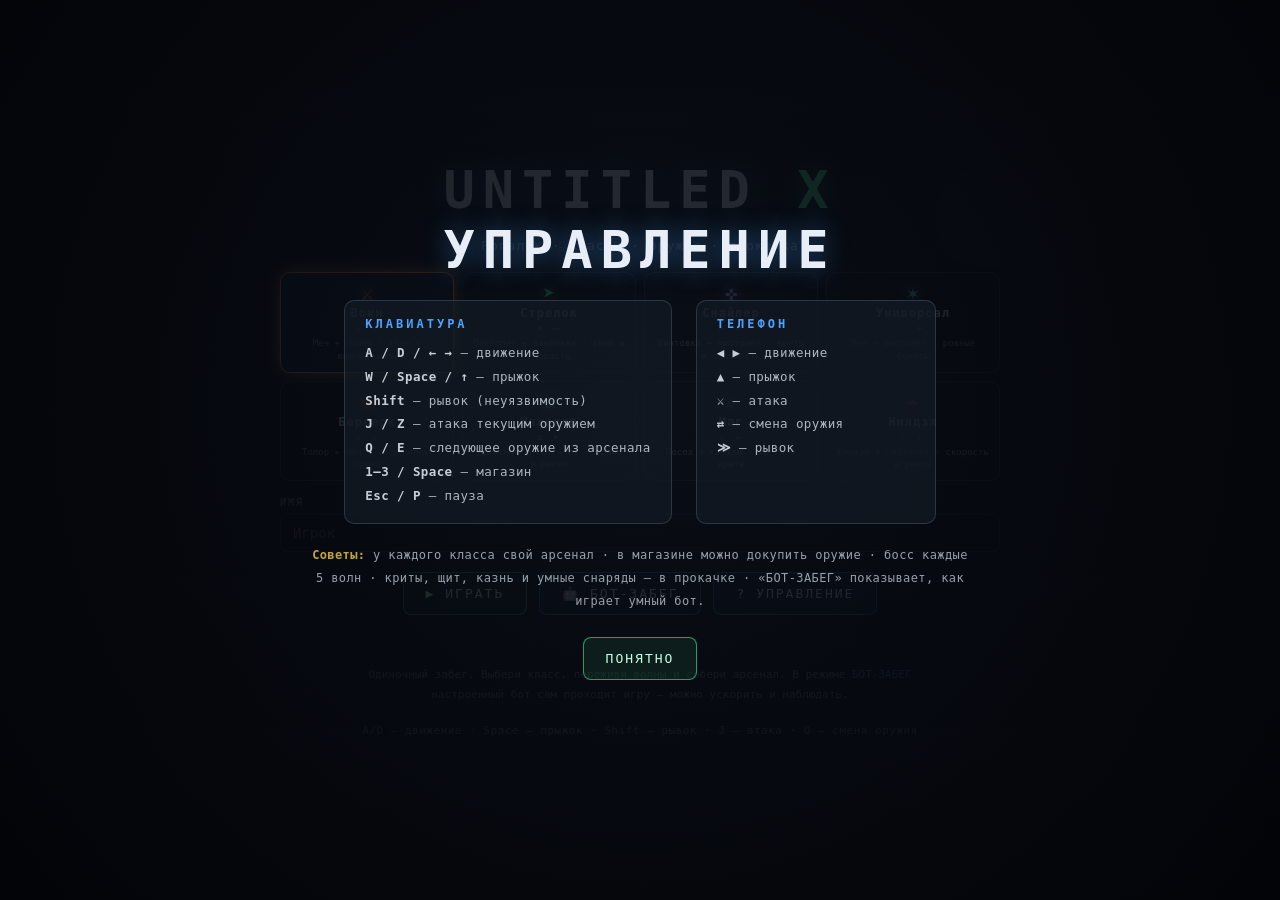
==== commit 359bd19e: "Fix auto-aim, add projectile retargeting, improve hitboxes and continuous collision" ====
--- a/client/index.html
+++ b/client/index.html
@@ -123,7 +123,7 @@
     </div>
     <div class="tut-tips">
       <b>Советы:</b> у каждого класса свой арсенал · в магазине можно докупить оружие ·
-      босс каждые 5 волн · криты, щит, казнь и двойной прыжок — в прокачке ·
+      босс каждые 5 волн · криты, щит, казнь и умные снаряды — в прокачке ·
       «БОТ-ЗАБЕГ» показывает, как играет умный бот.
     </div>
     <div class="buttons"><button id="btnTutorialOk" class="primary" type="button">ПОНЯТНО</button></div>
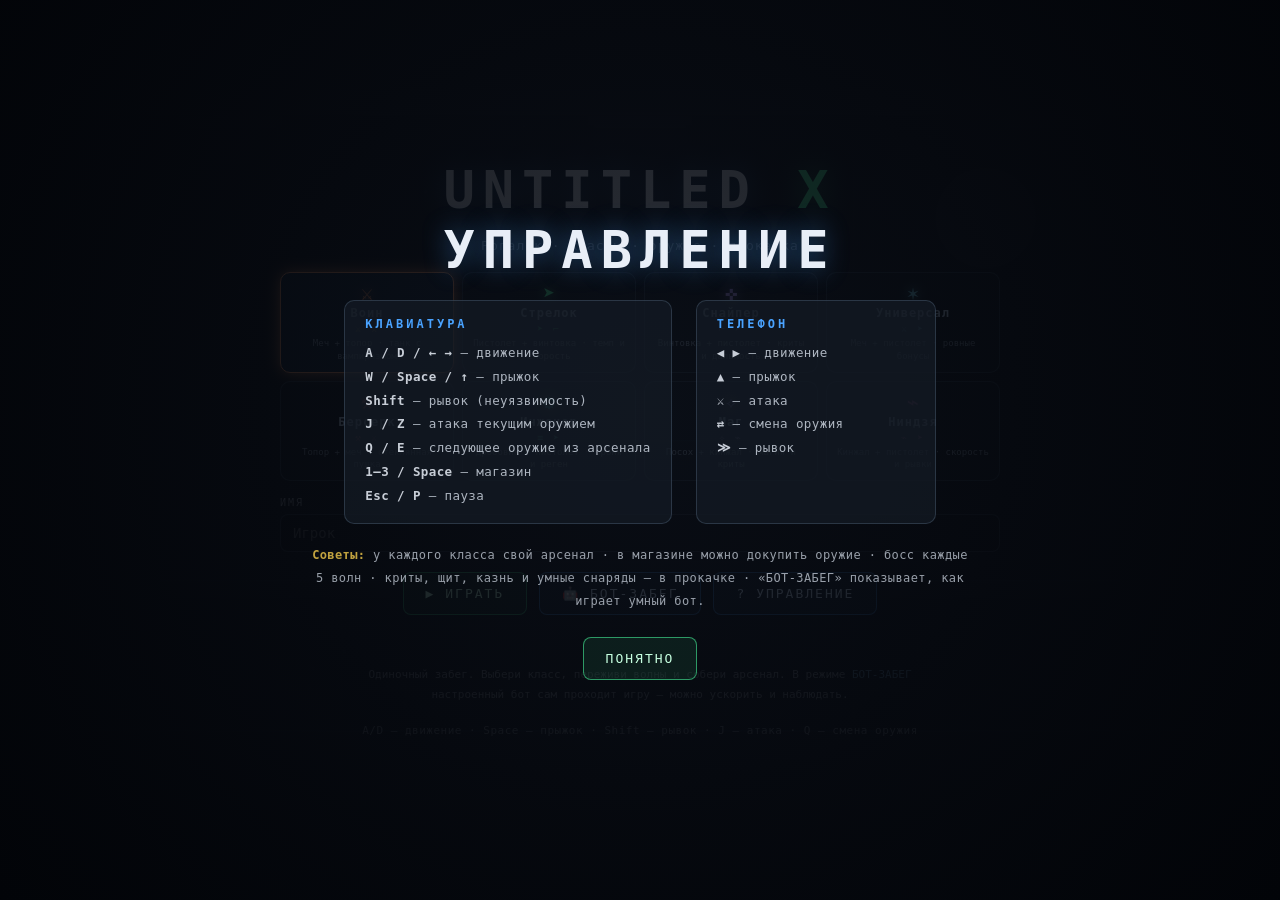
==== commit a530e0a9: "Version ES modules to avoid stale cached game code" ====
--- a/client/index.html
+++ b/client/index.html
@@ -167,6 +167,6 @@
   </div>
 </div>
 
-<script type="module" src="js/main.js"></script>
+<script type="module" src="js/main.js?v=20261123"></script>
 </body>
 </html>
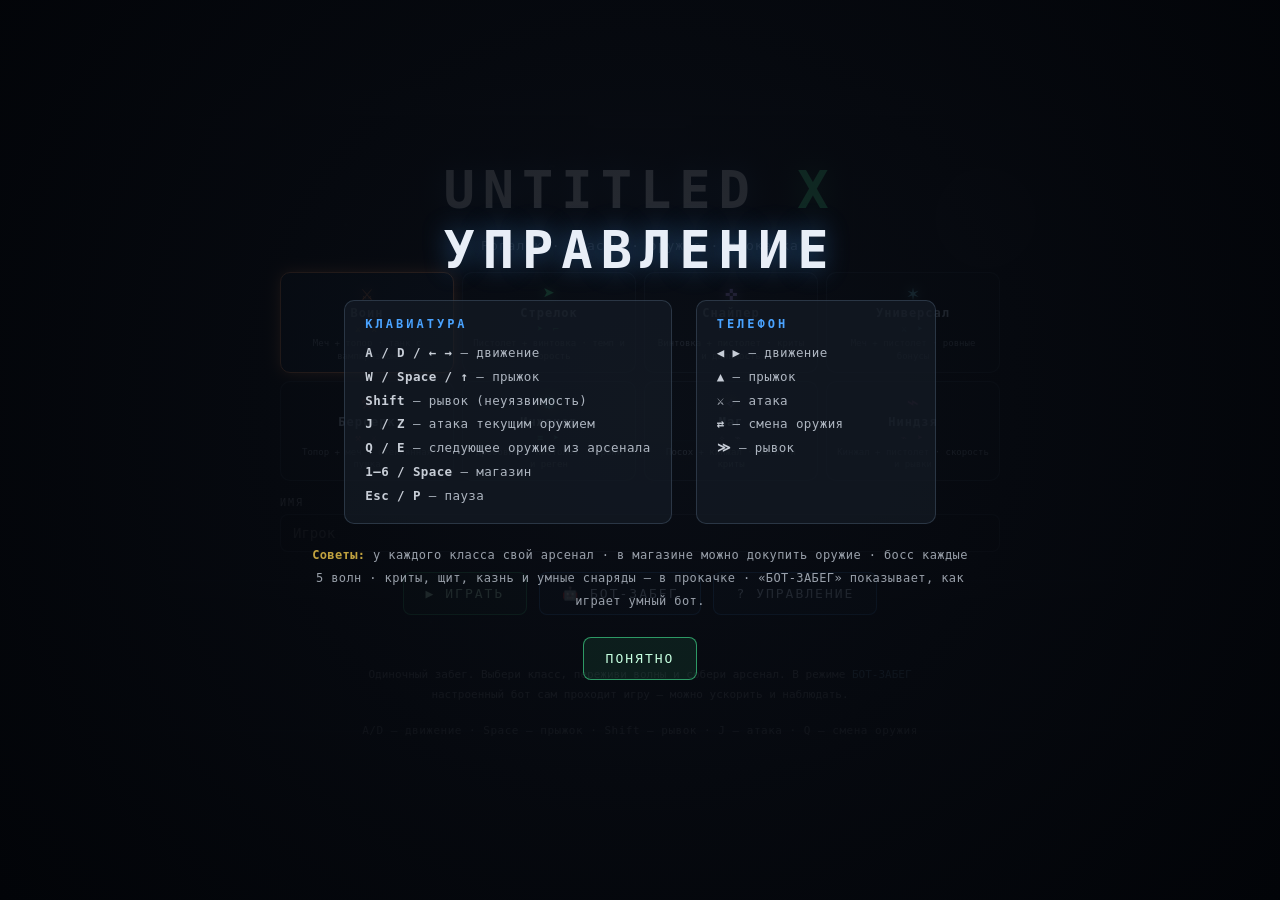
==== commit 758a1e63: "Expand shop to 6 slots with 164 upgrades and infinite scaling" ====
--- a/client/index.html
+++ b/client/index.html
@@ -88,7 +88,7 @@
 <div id="shop" class="overlay">
   <div class="menu-box">
     <h1>МАГАЗИН</h1>
-    <p class="sub">Улучшения и новое оружие между волнами.</p>
+    <p class="sub">6 слотов улучшений и новое оружие между волнами.</p>
     <div id="shopCoins">◆ 0</div>
     <div class="shop-grid" id="shopOffers"></div>
     <div id="shopStatus"></div>
@@ -109,7 +109,7 @@
         <div class="row"><b>Shift</b> — рывок (неуязвимость)</div>
         <div class="row"><b>J / Z</b> — атака текущим оружием</div>
         <div class="row"><b>Q / E</b> — следующее оружие из арсенала</div>
-        <div class="row"><b>1–3 / Space</b> — магазин</div>
+        <div class="row"><b>1–6 / Space</b> — магазин</div>
         <div class="row"><b>Esc / P</b> — пауза</div>
       </div>
       <div class="tut-col">
@@ -167,6 +167,6 @@
   </div>
 </div>
 
-<script type="module" src="js/main.js?v=20261123"></script>
+<script type="module" src="js/main.js?v=20261123b"></script>
 </body>
 </html>
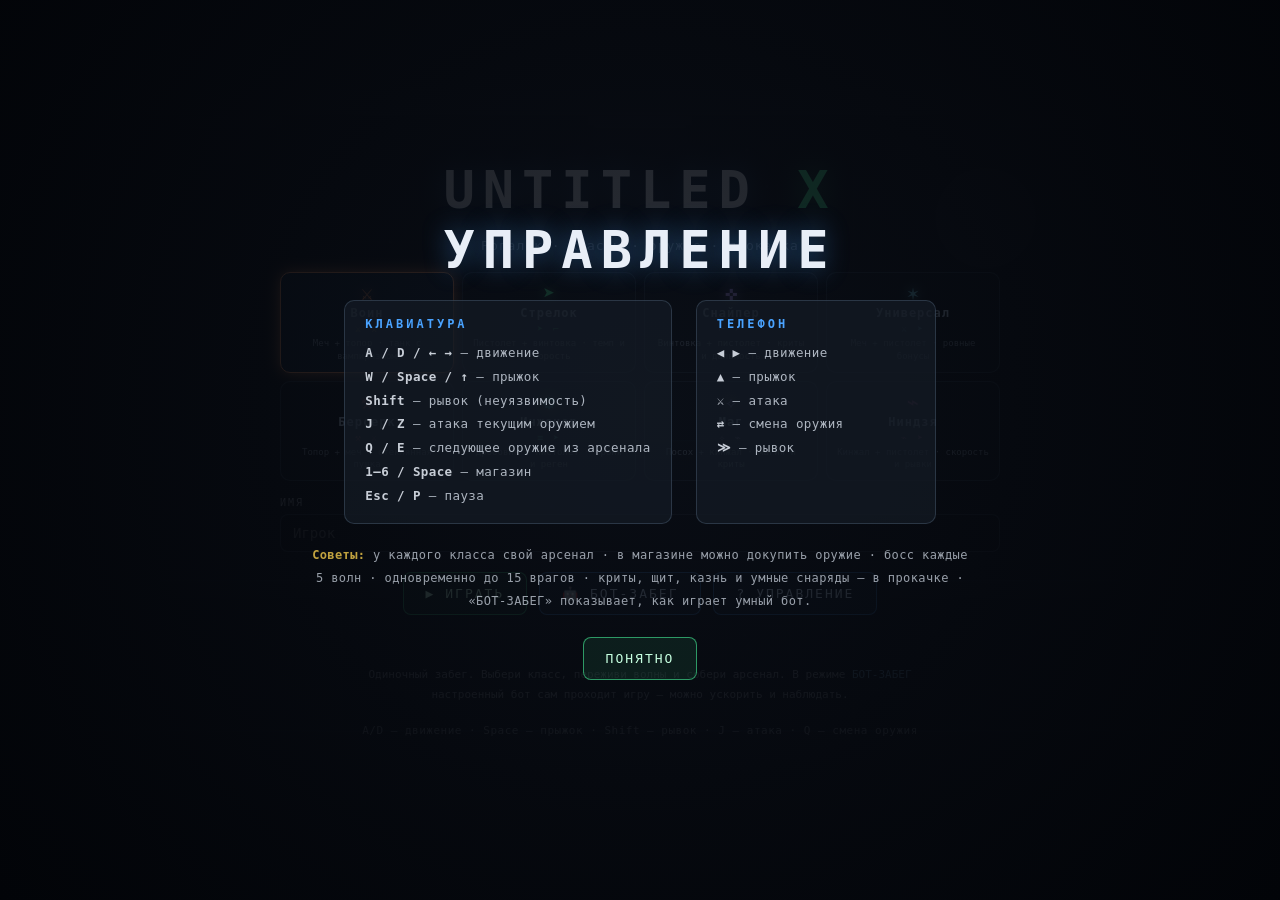
==== commit e9af8a69: "Add diverse enemy types and raise active enemy limit to 15" ====
--- a/client/index.html
+++ b/client/index.html
@@ -123,7 +123,7 @@
     </div>
     <div class="tut-tips">
       <b>Советы:</b> у каждого класса свой арсенал · в магазине можно докупить оружие ·
-      босс каждые 5 волн · криты, щит, казнь и умные снаряды — в прокачке ·
+      босс каждые 5 волн · одновременно до 15 врагов · криты, щит, казнь и умные снаряды — в прокачке ·
       «БОТ-ЗАБЕГ» показывает, как играет умный бот.
     </div>
     <div class="buttons"><button id="btnTutorialOk" class="primary" type="button">ПОНЯТНО</button></div>
@@ -167,6 +167,6 @@
   </div>
 </div>
 
-<script type="module" src="js/main.js?v=20261123b"></script>
+<script type="module" src="js/main.js?v=20261123c"></script>
 </body>
 </html>
